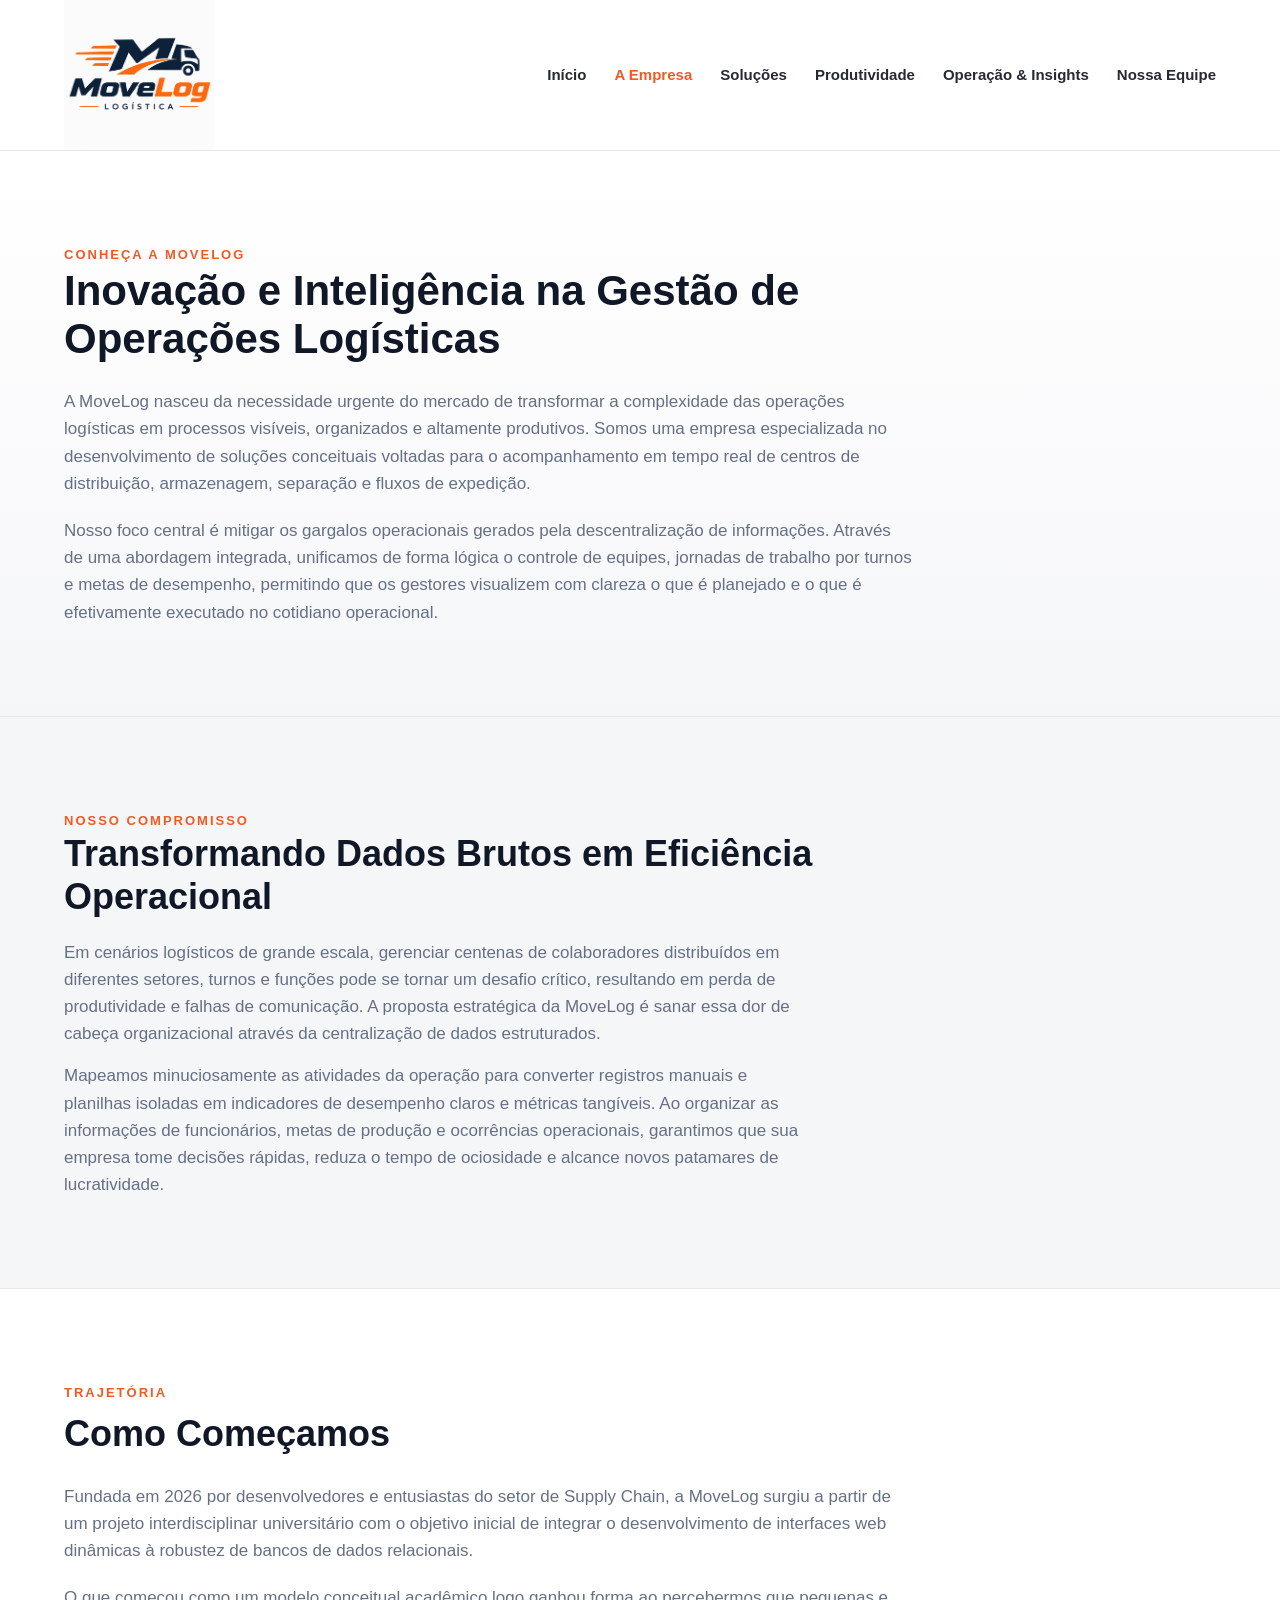
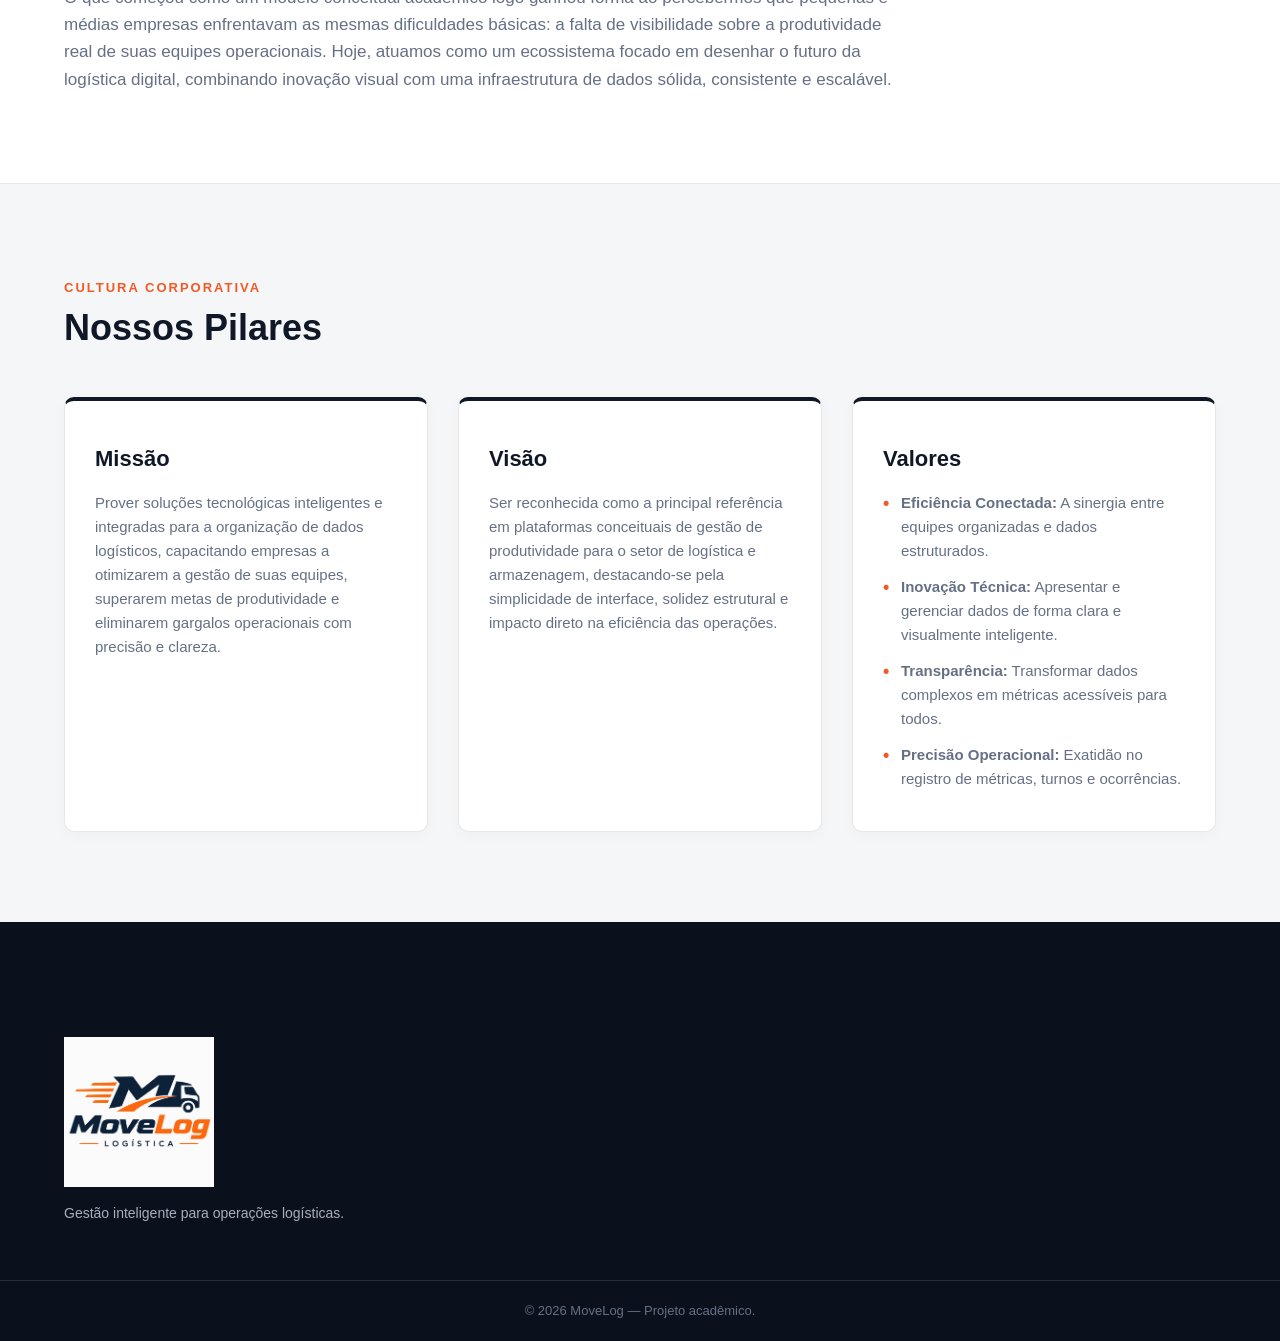
==== empresa.html @ 3d4a3a18 "Adicionei as páginas Soluções e empresa e alterei o css delas" ====
<!DOCTYPE html>
<html lang="pt-BR">

<head>
    <meta charset="UTF-8">
    <meta name="viewport" content="width=device-width, initial-scale=1.0">

    <title>MoveLog | A Empresa</title>

    <link rel="stylesheet" href="css/style.css">
</head>

<body>

    <!-- CABEÇALHO -->
    <header class="cabecalho">
        <div class="container cabecalho-conteudo">

            <a href="index.html" class="logo">
                <img src="img/Logo.png" alt="Logo da MoveLog">
            </a>

            <nav class="menu">
                <ul>
                    <li><a href="index.html">Início</a></li>

                    <li>
                        <a href="empresa.html" class="pagina-atual">
                            A Empresa
                        </a>
                    </li>

                    <li><a href="solucoes.html">Soluções</a></li>

                    <li>
                        <a href="produtividade.html">
                            Produtividade
                        </a>
                    </li>

                    <li>
                        <a href="insights.html">
                            Operação &amp; Insights
                        </a>
                    </li>

                    <li>
                        <a href="equipe.html">
                            Nossa Equipe
                        </a>
                    </li>
                </ul>
            </nav>

        </div>
    </header>


    <!-- CONTEÚDO PRINCIPAL -->
    <main>

        <!-- APRESENTAÇÃO / QUEM SOMOS -->
        <section class="apresentacao">
            <div class="container">

                <span class="texto-destaque">
                    CONHEÇA A MOVELOG
                </span>

                <h1>Inovação e Inteligência na Gestão de Operações Logísticas</h1>

                <p>
                    A MoveLog nasceu da necessidade urgente do mercado de transformar a complexidade das 
                    operações logísticas em processos visíveis, organizados e altamente produtivos. Somos uma 
                    empresa especializada no desenvolvimento de soluções conceituais voltadas para o acompanhamento 
                    em tempo real de centros de distribuição, armazenagem, separação e fluxos de expedição.
                </p>

                <p>
                    Nosso foco central é mitigar os gargalos operacionais gerados pela descentralização de informações. 
                    Através de uma abordagem integrada, unificamos de forma lógica o controle de equipes, jornadas de 
                    trabalho por turnos e metas de desempenho, permitindo que os gestores visualizem com clareza o que é 
                    planejado e o que é efetivamente executado no cotidiano operacional.
                </p>

            </div>
        </section>


        <!-- OBJETIVO E PROPOSTA DE VALOR -->
        <section class="areas">
            <div class="container">

                <div class="titulo-secao">

                    <span class="texto-destaque">
                        NOSSO COMPROMISSO
                    </span>

                    <h2>
                        Transformando Dados Brutos em Eficiência Operacional
                    </h2>

                    <p>
                        Em cenários logísticos de grande escala, gerenciar centenas de colaboradores distribuídos em 
                        diferentes setores, turnos e funções pode se tornar um desafio crítico, resultando em perda de 
                        produtividade e falhas de comunicação. A proposta estratégica da MoveLog é sanar essa dor de cabeça 
                        organizacional através da centralização de dados estruturados.
                    </p>

                    <p>
                        Mapeamos minuciosamente as atividades da operação para converter registros manuais e planilhas 
                        isoladas em indicadores de desempenho claros e métricas tangíveis. Ao organizar as informações de 
                        funcionários, metas de produção e ocorrências operacionais, garantimos que sua empresa tome decisões 
                        rápidas, reduza o tempo de ociosidade e alcance novos patamares de lucratividade.
                    </p>

                </div>

            </div>
        </section>


        <!-- HISTÓRIA DA EMPRESA (NOVA SEÇÃO) -->
        <section class="historia">
            <div class="container">

                <span class="texto-destaque">
                    TRAJETÓRIA
                </span>

                <h2>Como Começamos</h2>

                <p>
                    Fundada em 2026 por desenvolvedores e entusiastas do setor de Supply Chain, a MoveLog surgiu a partir 
                    de um projeto interdisciplinar universitário com o objetivo inicial de integrar o desenvolvimento de 
                    interfaces web dinâmicas à robustez de bancos de dados relacionais. 
                </p>

                <p>
                    O que começou como um modelo conceitual acadêmico logo ganhou forma ao percebermos que pequenas e médias 
                    empresas enfrentavam as mesmas dificuldades básicas: a falta de visibilidade sobre a produtividade real 
                    de suas equipes operacionais. Hoje, atuamos como um ecossistema focado em desenhar o futuro da logística 
                    digital, combinando inovação visual com uma infraestrutura de dados sólida, consistente e escalável.
                </p>

            </div>
        </section>


        <!-- DIRETRIZES ESTRATÉGICAS (NOVA SEÇÃO PARA USO DE CSS GRID) -->
        <section class="diretrizes">
            <div class="container">

                <span class="texto-destaque">
                    CULTURA CORPORATIVA
                </span>

                <h2>Nossos Pilares</h2>

                <div class="diretrizes-grid">
                    
                    <div class="card-diretriz">
                        <h3>Missão</h3>
                        <p>
                            Prover soluções tecnológicas inteligentes e integradas para a organização de dados logísticos, 
                            capacitando empresas a otimizarem a gestão de suas equipes, superarem metas de produtividade e 
                            eliminarem gargalos operacionais com precisão e clareza.
                        </p>
                    </div>

                    <div class="card-diretriz">
                        <h3>Visão</h3>
                        <p>
                            Ser reconhecida como a principal referência em plataformas conceituais de gestão de produtividade 
                            para o setor de logística e armazenagem, destacando-se pela simplicidade de interface, solidez 
                            estrutural e impacto direto na eficiência das operações.
                        </p>
                    </div>

                    <div class="card-diretriz">
                        <h3>Valores</h3>
                        <ul>
                            <li><strong>Eficiência Conectada:</strong> A sinergia entre equipes organizadas e dados estruturados.</li>
                            <li><strong>Inovação Técnica:</strong> Apresentar e gerenciar dados de forma clara e visualmente inteligente.</li>
                            <li><strong>Transparência:</strong> Transformar dados complexos em métricas acessíveis para todos.</li>
                            <li><strong>Precisão Operacional:</strong> Exatidão no registro de métricas, turnos e ocorrências.</li>
                        </ul>
                    </div>

                </div>

            </div>
        </section>

    </main>


    <!-- RODAPÉ -->
    <footer class="rodape">

        <div class="container rodape-conteudo">

            <div class="rodape-marca">
                <a href="index.html">
                    <img src="img/Logo.png" alt="Logo da MoveLog">
                </a>

                <p>
                    Gestão inteligente para operações logísticas.
                </p>
            </div>

        </div>

        <div class="rodape-final">
            <div class="container">
                <p>
                    &copy; 2026 MoveLog — Projeto acadêmico.
                </p>
            </div>
        </div>

    </footer>

</body>
</html>
---- css/style.css ----
/* =====================================================
   MOVELOG - ESTILO PRINCIPAL
   ===================================================== */


/* =====================================================
   1. CONFIGURAÇÕES GERAIS
   ===================================================== */

* {
    margin: 0;
    padding: 0;
    box-sizing: border-box;
}

html {
    scroll-behavior: smooth;
}

body {
    font-family: Arial, Helvetica, sans-serif;
    color: #252A31;
    background-color: #FFFFFF;
    line-height: 1.6;
}

img {
    max-width: 100%;
    display: block;
}

a {
    text-decoration: none;
    color: inherit;
}

ul {
    list-style: none;
}


/* =====================================================
   2. CORES
   ===================================================== */

/*
   Azul-marinho: #101827
   Azul secundário: #1D3557
   Laranja: #F15A24
   Fundo claro: #F5F6F8
   Texto: #252A31
   Texto secundário: #667085
*/


/* =====================================================
   3. CONTAINER
   ===================================================== */

.container {
    width: 90%;
    max-width: 1200px;
    margin: 0 auto;
}


/* =====================================================
   4. CABEÇALHO
   ===================================================== */

.cabecalho {
    background-color: #FFFFFF;
    border-bottom: 1px solid #E5E7EB;

    position: sticky;
    top: 0;
    z-index: 1000;
}

.cabecalho-conteudo {
    min-height: 85px;

    display: flex;
    align-items: center;
    justify-content: space-between;
}


/* LOGO */

.logo {
    display: flex;
    align-items: center;
}

.logo img {
    width: 150px;
    height: auto;
}


/* MENU */

.menu ul {
    display: flex;
    align-items: center;
    gap: 28px;
}

.menu a {
    display: block;

    font-size: 15px;
    font-weight: 600;
    color: #252A31;

    padding: 8px 0;

    transition: color 0.3s ease;
}

.menu a:hover {
    color: #F15A24;
}

.menu .pagina-atual {
    color: #F15A24;
}


/* =====================================================
   5. HERO DA PÁGINA INICIAL
   ===================================================== */

.hero {
    background-color: #F5F6F8;
    padding: 80px 0;
}

.hero-conteudo {
    display: grid;
    grid-template-columns: 1fr 1fr;

    gap: 60px;

    align-items: center;
}

.hero-texto {
    max-width: 600px;
}

.texto-destaque {
    color: #F15A24;

    font-size: 13px;
    font-weight: bold;

    letter-spacing: 2px;

    margin-bottom: 15px;
}

.hero h1 {
    color: #101827;

    font-size: 52px;
    line-height: 1.1;

    margin-bottom: 25px;
}

.hero .descricao {
    color: #667085;

    font-size: 18px;

    max-width: 550px;

    margin-bottom: 30px;
}


/* =====================================================
   6. IMAGEM DO HERO
   ===================================================== */

.hero-imagem {
    width: 100%;
    overflow: hidden;
    border-radius: 15px;
}

.hero-imagem figure {
    width: 100%;
    margin: 0;
}

.hero-imagem img {
    width: 100%;
    height: 400px;

    object-fit: cover;

    border-radius: 15px;

    box-shadow: 0 10px 30px rgba(16, 24, 39, 0.15);

    transition:
        transform 0.3s ease,
        opacity 0.3s ease;
}

.hero-imagem:hover img {
    transform: scale(1.03);
    opacity: 0.92;
}


/* =====================================================
   7. BOTÕES
   ===================================================== */

.botao {
    display: inline-block;

    background-color: #F15A24;
    color: #FFFFFF;

    padding: 14px 25px;

    border-radius: 6px;

    font-weight: bold;

    transition:
        background-color 0.3s ease,
        transform 0.3s ease;
}

.botao:hover {
    background-color: #D94C1B;
    transform: translateY(-2px);
}


/* =====================================================
   8. TÍTULOS DAS SEÇÕES
   ===================================================== */

.titulo-secao {
    max-width: 750px;
}

.titulo-secao h2 {
    color: #101827;

    font-size: 36px;
    line-height: 1.2;

    margin-bottom: 20px;
}

.titulo-secao p:not(.texto-destaque) {
    color: #667085;

    font-size: 17px;
}

.centralizado {
    text-align: center;
    margin: 0 auto 50px;
}


/* =====================================================
   9. APRESENTAÇÃO
   ===================================================== */

.apresentacao {
    padding: 90px 0;
    background: linear-gradient(180deg, #FFFFFF 0%, #F5F6F8 100%);
}

.apresentacao h1 {
    color: #101827;
    font-size: 42px;
    line-height: 1.15;
    margin-bottom: 25px;
    max-width: 900px;
}

.apresentacao p {
    color: #667085;
    font-size: 17px;
    max-width: 850px;
    margin-bottom: 20px;
}

.apresentacao p:last-child {
    margin-bottom: 0;
}


/* =====================================================
   10. ÁREAS (OBJETIVO)
   ===================================================== */

.areas {
    background-color: #F5F6F8;
    padding: 90px 0;
    border-top: 1px solid #E5E7EB;
    border-bottom: 1px solid #E5E7EB;
}

.areas .titulo-secao p {
    margin-top: 15px;
    max-width: 850px;
}


/* =====================================================
   11. HISTÓRIA (NOVA SEÇÃO)
   ===================================================== */

.historia {
    padding: 90px 0;
    background-color: #FFFFFF;
}

.historia h2 {
    color: #101827;
    font-size: 36px;
    margin-bottom: 20px;
}

.historia p {
    color: #667085;
    font-size: 17px;
    max-width: 850px;
    margin-bottom: 20px;
}

.historia p:last-child {
    margin-bottom: 0;
}


/* =====================================================
   12. DIRETRIZES ESTRATÉGICAS (NOVA SEÇÃO COM GRID)
   ===================================================== */

.diretrizes {
    padding: 90px 0;
    background-color: #F5F6F8;
    border-top: 1px solid #E5E7EB;
}

.diretrizes h2 {
    color: #101827;
    font-size: 36px;
    margin-bottom: 40px;
}

/* Configuração do Grid (3 colunas iguais) */
.diretrizes-grid {
    display: grid;
    grid-template-columns: repeat(3, 1fr);
    gap: 30px;
}

/* Estilização dos Cards */
.card-diretriz {
    background-color: #FFFFFF;
    padding: 40px 30px;
    border: 1px solid #E5E7EB;
    border-top: 4px solid #101827; /* Detalhe azul-marinho no topo */
    border-radius: 10px;
    box-shadow: 0 4px 15px rgba(16, 24, 39, 0.03);
    transition: transform 0.3s ease, box-shadow 0.3s ease, border-color 0.3s ease;
}

.card-diretriz h3 {
    color: #101827;
    font-size: 22px;
    margin-bottom: 15px;
}

.card-diretriz p {
    color: #667085;
    font-size: 15px;
    margin-bottom: 0;
}

/* Lista de Valores */
.card-diretriz ul {
    list-style: none;
    padding: 0;
    margin: 0;
}

.card-diretriz ul li {
    color: #667085;
    font-size: 15px;
    margin-bottom: 12px;
    position: relative;
    padding-left: 18px;
}

/* Marcador customizado cor de laranja */
.card-diretriz ul li::before {
    content: "•";
    color: #F15A24;
    font-weight: bold;
    font-size: 18px;
    position: absolute;
    left: 0;
    top: -2px;
}

.card-diretriz ul li:last-child {
    margin-bottom: 0;
}

/* Efeito Hover nos Cards */
.card-diretriz:hover {
    transform: translateY(-8px);
    box-shadow: 0 12px 30px rgba(16, 24, 39, 0.08);
    border-top-color: #F15A24; /* O detalhe do topo muda para Laranja */
}


/* =====================================================
   13. CARDS DA PÁGINA INICIAL
   ===================================================== */

.cards {
    display: grid;
    grid-template-columns: repeat(3, 1fr);
    gap: 25px;
    margin-top: 40px;
}

.card {
    background-color: #FFFFFF;
    padding: 35px;
    border: 1px solid #E5E7EB;
    border-radius: 10px;
    transition: border-color 0.3s ease, transform 0.3s ease, box-shadow 0.3s ease;
}

.card:hover {
    border-color: #F15A24;
    transform: translateY(-5px);
    box-shadow: 0 10px 20px rgba(16, 24, 39, 0.05);
}

.card-numero {
    color: #F15A24;
    font-size: 14px;
    font-weight: bold;
    margin-bottom: 20px;
}

.card h3 {
    color: #101827;
    font-size: 22px;
    margin-bottom: 15px;
}

.card p {
    color: #667085;
    margin-bottom: 20px;
}

.card a {
    color: #F15A24;
    font-weight: bold;
    transition: color 0.3s ease;
}

.card a:hover {
    color: #101827;
}


/* =====================================================
   14. FLUXO DA PÁGINA INICIAL
   ===================================================== */

.fluxo {
    padding: 90px 0;
}

.fluxo-conteudo {
    display: grid;
    grid-template-columns: 0.8fr 1.2fr;
    gap: 70px;
    align-items: center;
}

.fluxo-texto h2 {
    color: #101827;
    font-size: 36px;
    line-height: 1.2;
    margin-bottom: 20px;
}

.fluxo-texto p:not(.texto-destaque) {
    color: #667085;
}

/* ETAPAS */

.fluxo-etapas {
    display: flex;
    align-items: center;
    gap: 15px;
}

.etapa {
    flex: 1;
    padding: 25px;
    background-color: #F5F6F8;
    border-radius: 10px;
}

.etapa span {
    color: #F15A24;
    font-size: 13px;
    font-weight: bold;
}

.etapa h3 {
    color: #101827;
    margin: 8px 0;
}

.etapa p {
    color: #667085;
    font-size: 14px;
}

.seta {
    color: #F15A24;
    font-size: 25px;
    font-weight: bold;
}


/* =====================================================
   15. TÍTULO DAS PÁGINAS INTERNAS
   ===================================================== */

.titulo-pagina {
    background-color: #F5F6F8;
    padding: 80px 0;
}

.titulo-pagina h1 {
    color: #101827;
    font-size: 48px;
    line-height: 1.15;
    margin-bottom: 20px;
}

.titulo-pagina p:not(.texto-destaque) {
    color: #667085;
    font-size: 18px;
    max-width: 650px;
}


/* =====================================================
   16. PRODUTIVIDADE - INTRODUÇÃO
   ===================================================== */

.produtividade-intro {
    padding: 80px 0 50px;
}


/* =====================================================
   17. PRODUTIVIDADE - FLUXO
   ===================================================== */

.produtividade-fluxo {
    padding: 40px 0 90px;
}

.fluxo-produtividade {
    display: flex;
    align-items: stretch;
    gap: 18px;
}

.bloco-produtividade {
    flex: 1;
    background-color: #F5F6F8;
    border: 1px solid #E5E7EB;
    border-radius: 10px;
    padding: 30px;
}

.numero-bloco {
    color: #F15A24;
    font-size: 13px;
    font-weight: bold;
    letter-spacing: 1px;
}

.bloco-produtividade h2 {
    color: #101827;
    font-size: 28px;
    margin: 10px 0 12px;
}

.bloco-produtividade > p {
    color: #667085;
    font-size: 15px;
    margin-bottom: 25px;
}

/* EXEMPLO DO DADO */

.exemplo-dado {
    background-color: #FFFFFF;
    border-left: 4px solid #F15A24;
    border-radius: 6px;
    padding: 15px 18px;
}

.exemplo-dado span {
    display: block;
    color: #667085;
    font-size: 13px;
    margin-bottom: 3px;
}

.exemplo-dado strong {
    display: inline-block;
    color: #101827;
    font-size: 30px;
    line-height: 1.1;
}

.exemplo-dado small {
    color: #667085;
    font-size: 12px;
}


/* =====================================================
   18. RODAPÉ (FOOTER)
   ===================================================== */

.rodape {
    background-color: #101827;
    color: #FFFFFF;
    padding: 60px 0 0 0;
    margin-top: auto;
}

.rodape-conteudo {
    display: flex;
    justify-content: space-between;
    align-items: center;
    padding-bottom: 40px;
}

.rodape-marca p {
    color: #667085;
    margin-top: 15px;
    font-size: 14px;
}

.rodape-final {
    border-top: 1px solid #1D3557;
    padding: 20px 0;
    text-align: center;
}

.rodape-final p {
    color: #667085;
    font-size: 13px;
    margin: 0;
}


/* =====================================================
   19. COMPLEMENTO DE RESPONSIVIDADE GLOBAL
   ===================================================== */

/* Ajustes gerais para telas médias (Tablets até 992px) */
@media (max-width: 992px) {
    .hero-conteudo {
        grid-template-columns: 1fr;
        gap: 40px;
        text-align: center;
    }

    .hero-texto {
        margin: 0 auto;
    }

    .cards {
        grid-template-columns: repeat(2, 1fr);
    }

    .fluxo-conteudo {
        grid-template-columns: 1fr;
        gap: 40px;
    }
}

/* Ajustes gerais para telas pequenas (Celulares até 768px) */
@media (max-width: 768px) {
    .cabecalho-conteudo {
        flex-direction: column;
        padding: 15px 0;
        gap: 15px;
    }

    .menu ul {
        gap: 15px;
        flex-wrap: wrap;
        justify-content: center;
    }

    .hero h1 {
        font-size: 36px;
    }

    .cards {
        grid-template-columns: 1fr;
    }

    .fluxo-etapas {
        flex-direction: column;
        gap: 20px;
    }

    .seta {
        transform: rotate(90deg); /* Faz a seta apontar para baixo no mobile */
        margin: 5px 0;
    }

    .fluxo-produtividade {
        flex-direction: column;
        gap: 20px;
    }

    .rodape-conteudo {
        flex-direction: column;
        text-align: center;
        gap: 20px;
    }
}

/* =====================================================
   20. OPERAÇÃO & INSIGHTS - INSIGHTS
   ===================================================== */

.insights {
    padding: 90px 0;
}

.cards-insights {
    display: grid;

    grid-template-columns: repeat(3, 1fr);

    gap: 30px;
}

.insight-card {
    padding: 30px 0;

    border-top: 1px solid #D9DEE7;
}

.insight-destaque {
    color: #F15A24;

    font-size: 12px;
    font-weight: bold;

    letter-spacing: 1.5px;
}

.insight-card h3 {
    color: #101827;

    font-size: 21px;

    line-height: 1.3;

    margin: 12px 0;
}

.insight-card p {
    color: #667085;

    font-size: 15px;
}


/* =====================================================
   21. OPERAÇÃO & INSIGHTS - VOCÊ SABIA
   ===================================================== */

.voce-sabia {
    background-color: #F5F6F8;

    padding: 70px 0;
}

.voce-sabia-conteudo {
    display: grid;

    grid-template-columns: 0.9fr 1.1fr;

    gap: 70px;

    align-items: center;
}

.voce-sabia h2 {
    color: #101827;

    font-size: 32px;

    line-height: 1.2;
}

.voce-sabia-texto p {
    color: #667085;

    font-size: 16px;

    margin-bottom: 15px;
}

.voce-sabia-texto p:last-child {
    margin-bottom: 0;
}


/* =====================================================
   22. CHAMADA FINAL
   ===================================================== */

.chamada {
    background-color: #101827;

    padding: 60px 0;
}

.chamada-conteudo {
    display: flex;

    align-items: center;

    justify-content: space-between;

    gap: 40px;
}

.chamada h2 {
    color: #FFFFFF;

    font-size: 32px;

    max-width: 700px;

    line-height: 1.2;
}

.botao-secundario {
    white-space: nowrap;
}


/* =====================================================
   23. RODAPÉ
   ===================================================== */

.rodape {
    background-color: #0B111C;

    color: #FFFFFF;
}

.rodape-conteudo {
    padding: 55px 0;

    display: grid;

    grid-template-columns: 1fr 1fr;

    gap: 60px;
}


/* MARCA */

.rodape-marca img {
    width: 150px;

    margin-bottom: 15px;
}

.rodape-marca p {
    color: #A7AFBD;

    max-width: 350px;
}


/* LINKS */

.rodape-links h3 {
    margin-bottom: 15px;
}

.rodape-links ul {
    display: grid;

    gap: 8px;
}

.rodape-links a {
    color: #A7AFBD;

    transition: color 0.3s ease;
}

.rodape-links a:hover {
    color: #F15A24;
}


/* =====================================================
   24. FINAL DO RODAPÉ
   ===================================================== */

.rodape-final {
    border-top: 1px solid #252D3A;

    text-align: center;

    padding: 20px;

    color: #7F8998;

    font-size: 13px;
}


/* =====================================================
   25. TABLETS
   ===================================================== */

@media (max-width: 1000px) {

    .menu ul {
        gap: 18px;
    }

    .menu a {
        font-size: 14px;
    }

    .hero-conteudo {
        gap: 40px;
    }

    .hero h1 {
        font-size: 44px;
    }

    .cards {
        grid-template-columns: repeat(2, 1fr);
    }

    .fluxo-conteudo {
        grid-template-columns: 1fr;
    }

    .cards-indicadores {
        grid-template-columns: repeat(2, 1fr);
    }

    .operacao-etapas {
        grid-template-columns: repeat(2, 1fr);

        gap: 35px;
    }

    .operacao-etapa {
        border-right: none;
    }

    .cards-ocorrencias {
        grid-template-columns: 1fr 1fr;
    }

    .cards-insights {
        grid-template-columns: 1fr 1fr;
    }

    .voce-sabia-conteudo {
        grid-template-columns: 1fr;

        gap: 35px;
    }
}


/* =====================================================
   26. TABLETS PEQUENOS
   ===================================================== */

@media (max-width: 800px) {

    .cabecalho-conteudo {
        min-height: auto;

        padding: 18px 0;

        flex-direction: column;

        gap: 15px;
    }

    .menu ul {
        flex-wrap: wrap;

        justify-content: center;

        gap: 10px 18px;
    }

    .hero {
        padding: 60px 0;
    }

    .hero-conteudo {
        grid-template-columns: 1fr;

        gap: 40px;
    }

    .hero-texto {
        max-width: 100%;
    }

    .hero h1 {
        font-size: 42px;
    }

    .hero-imagem img {
        height: 350px;
    }

    .cards {
        grid-template-columns: 1fr;
    }

    .fluxo-etapas {
        flex-direction: column;
    }

    .etapa {
        width: 100%;
    }

    .seta {
        transform: rotate(90deg);
    }

    .chamada-conteudo {
        flex-direction: column;

        align-items: flex-start;
    }

    .rodape-conteudo {
        grid-template-columns: 1fr;

        gap: 40px;
    }

    .fluxo-produtividade {
        flex-direction: column;
    }

    .bloco-produtividade {
        width: 100%;
    }

    .seta-produtividade {
        display: none;
    }

    .lista-indicadores {
        grid-template-columns: 1fr;
    }

    .operacao-etapas {
        grid-template-columns: 1fr;

        gap: 25px;

        margin-top: 35px;
    }

    .cards-ocorrencias {
        grid-template-columns: 1fr;
    }

    .cards-insights {
        grid-template-columns: 1fr;
    }
}


/* =====================================================
   27. CELULARES
   ===================================================== */

@media (max-width: 650px) {

    .container {
        width: 92%;
    }


    /* CABEÇALHO */

    .cabecalho-conteudo {
        padding: 15px 0;

        gap: 12px;
    }

    .logo img {
        width: 130px;
    }

    .menu ul {
        gap: 8px 14px;
    }

    .menu a {
        font-size: 12px;

        padding: 5px 0;
    }


    /* HERO */

    .hero {
        padding: 50px 0;
    }

    .hero h1 {
        font-size: 36px;

        line-height: 1.15;
    }

    .hero .descricao {
        font-size: 16px;
    }

    .texto-destaque {
        font-size: 11px;

        letter-spacing: 1.5px;
    }


    /* IMAGEM */

    .hero-imagem {
        border-radius: 15px;
    }

    .hero-imagem img {
        width: 100%;

        height: 280px;

        border-radius: 15px;

        object-fit: cover;
    }


    /* SEÇÕES */

    .apresentacao,
    .areas,
    .fluxo {
        padding: 65px 0;
    }

    .titulo-secao h2,
    .fluxo-texto h2 {
        font-size: 30px;
    }

    .titulo-secao p:not(.texto-destaque) {
        font-size: 16px;
    }


    /* PÁGINAS INTERNAS */

    .titulo-pagina {
        padding: 55px 0;
    }

    .titulo-pagina h1 {
        font-size: 34px;
    }

    .titulo-pagina p:not(.texto-destaque) {
        font-size: 16px;
    }


    /* PRODUTIVIDADE */

    .produtividade-intro {
        padding: 60px 0 30px;
    }

    .produtividade-fluxo {
        padding: 30px 0 65px;
    }

    .bloco-produtividade {
        padding: 25px;
    }

    .bloco-produtividade h2 {
        font-size: 25px;
    }

    .indicadores {
        padding: 65px 0;
    }

    .cards-indicadores {
        grid-template-columns: 1fr;
    }

    .indicador-card strong {
        font-size: 32px;
    }

    .tipos-indicadores {
        padding: 65px 0;
    }

    .lista-indicadores {
        margin-top: 35px;
    }


    /* INSIGHTS */

    .insights-intro {
        padding: 60px 0;
    }

    .operacao-etapa {
        padding-right: 0;
    }

    .ocorrencias,
    .insights {
        padding: 65px 0;
    }

    .cards-ocorrencias,
    .cards-insights {
        margin-top: 35px;
    }

    .voce-sabia {
        padding: 55px 0;
    }

    .voce-sabia h2 {
        font-size: 28px;
    }


    /* CHAMADA */

    .chamada {
        padding: 50px 0;
    }

    .chamada h2 {
        font-size: 28px;
    }

    .botao-secundario {
        white-space: normal;
    }


    /* RODAPÉ */

    .rodape-conteudo {
        padding: 45px 0;
    }
}


/* =====================================================
   28. CELULARES MUITO PEQUENOS
   ===================================================== */

@media (max-width: 400px) {

    .hero h1 {
        font-size: 31px;
    }

    .hero-imagem img {
        height: 230px;
    }

    .menu ul {
        gap: 7px 10px;
    }

    .menu a {
        font-size: 11px;
    }

    .titulo-secao h2,
    .fluxo-texto h2 {
        font-size: 27px;
    }

    .titulo-pagina h1 {
        font-size: 31px;
    }

    .chamada h2 {
        font-size: 25px;
    }

    .botao {
        width: 100%;

        text-align: center;
    }
}
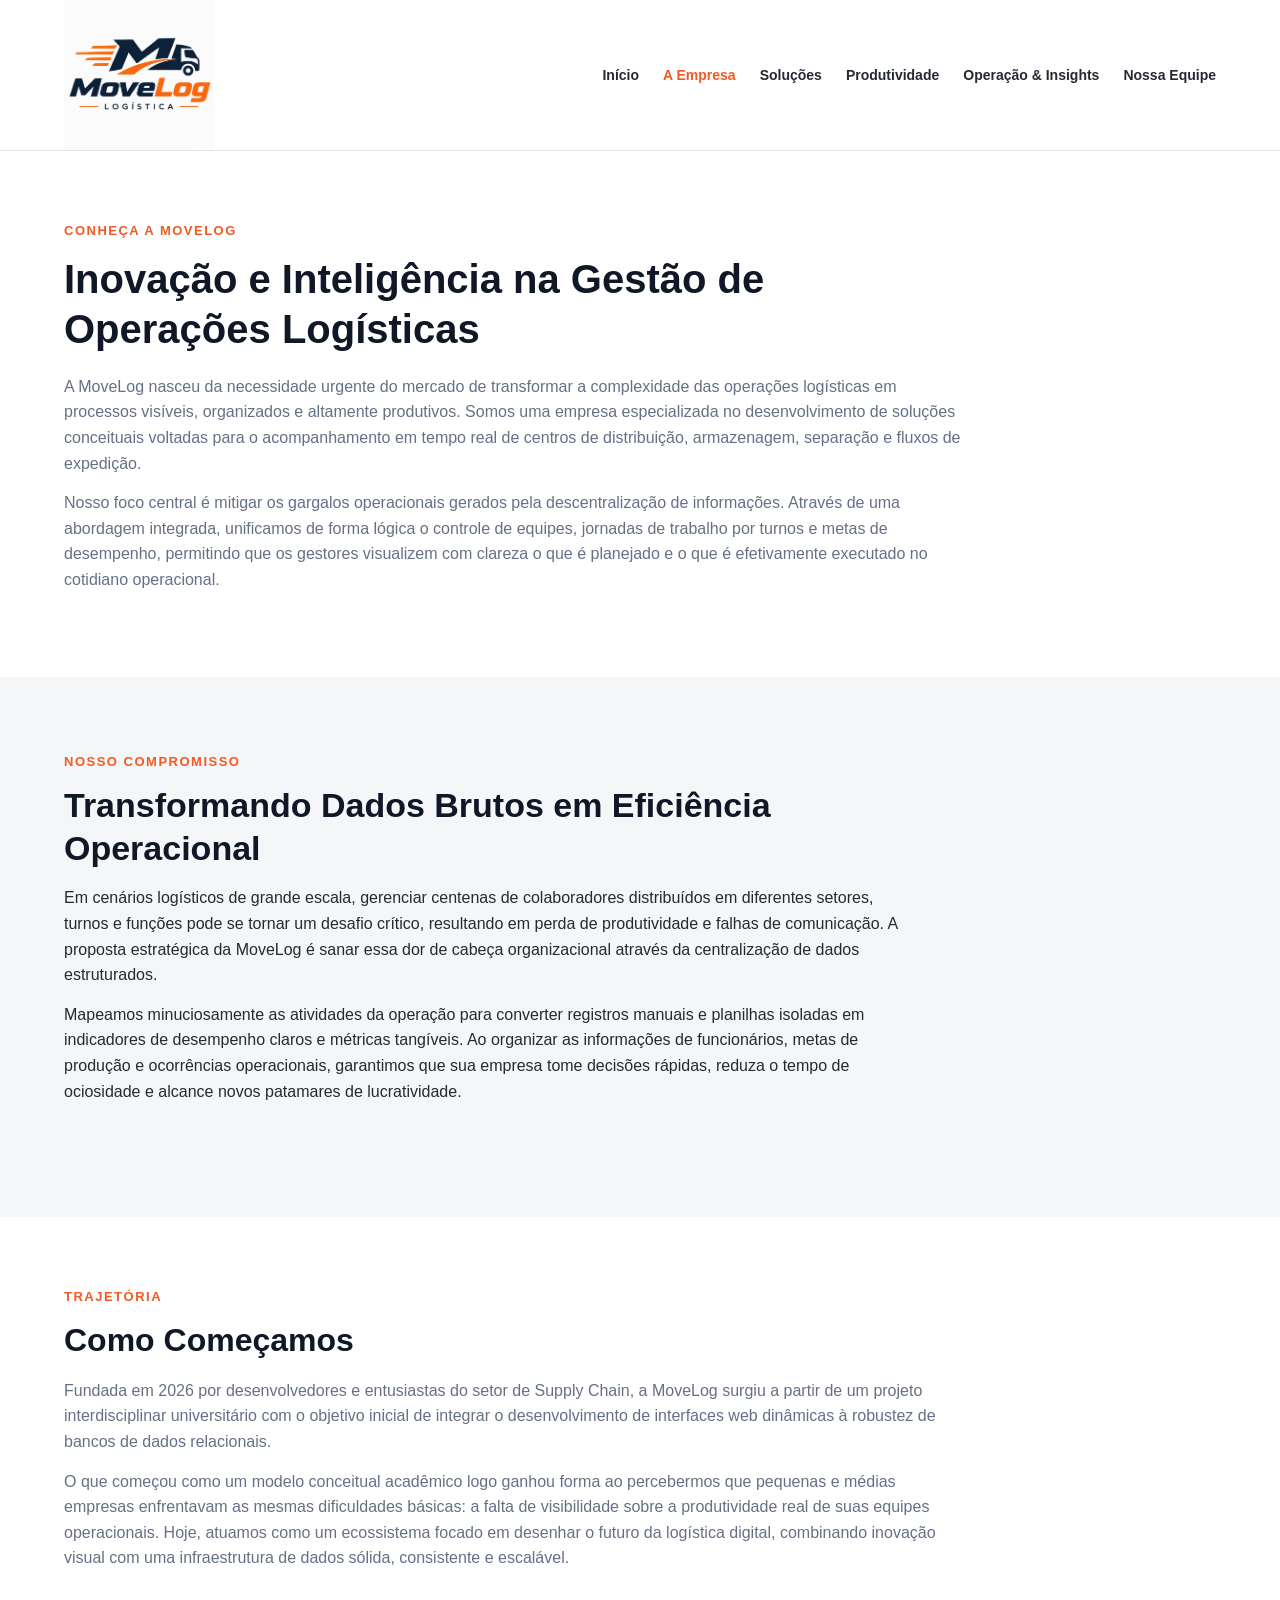
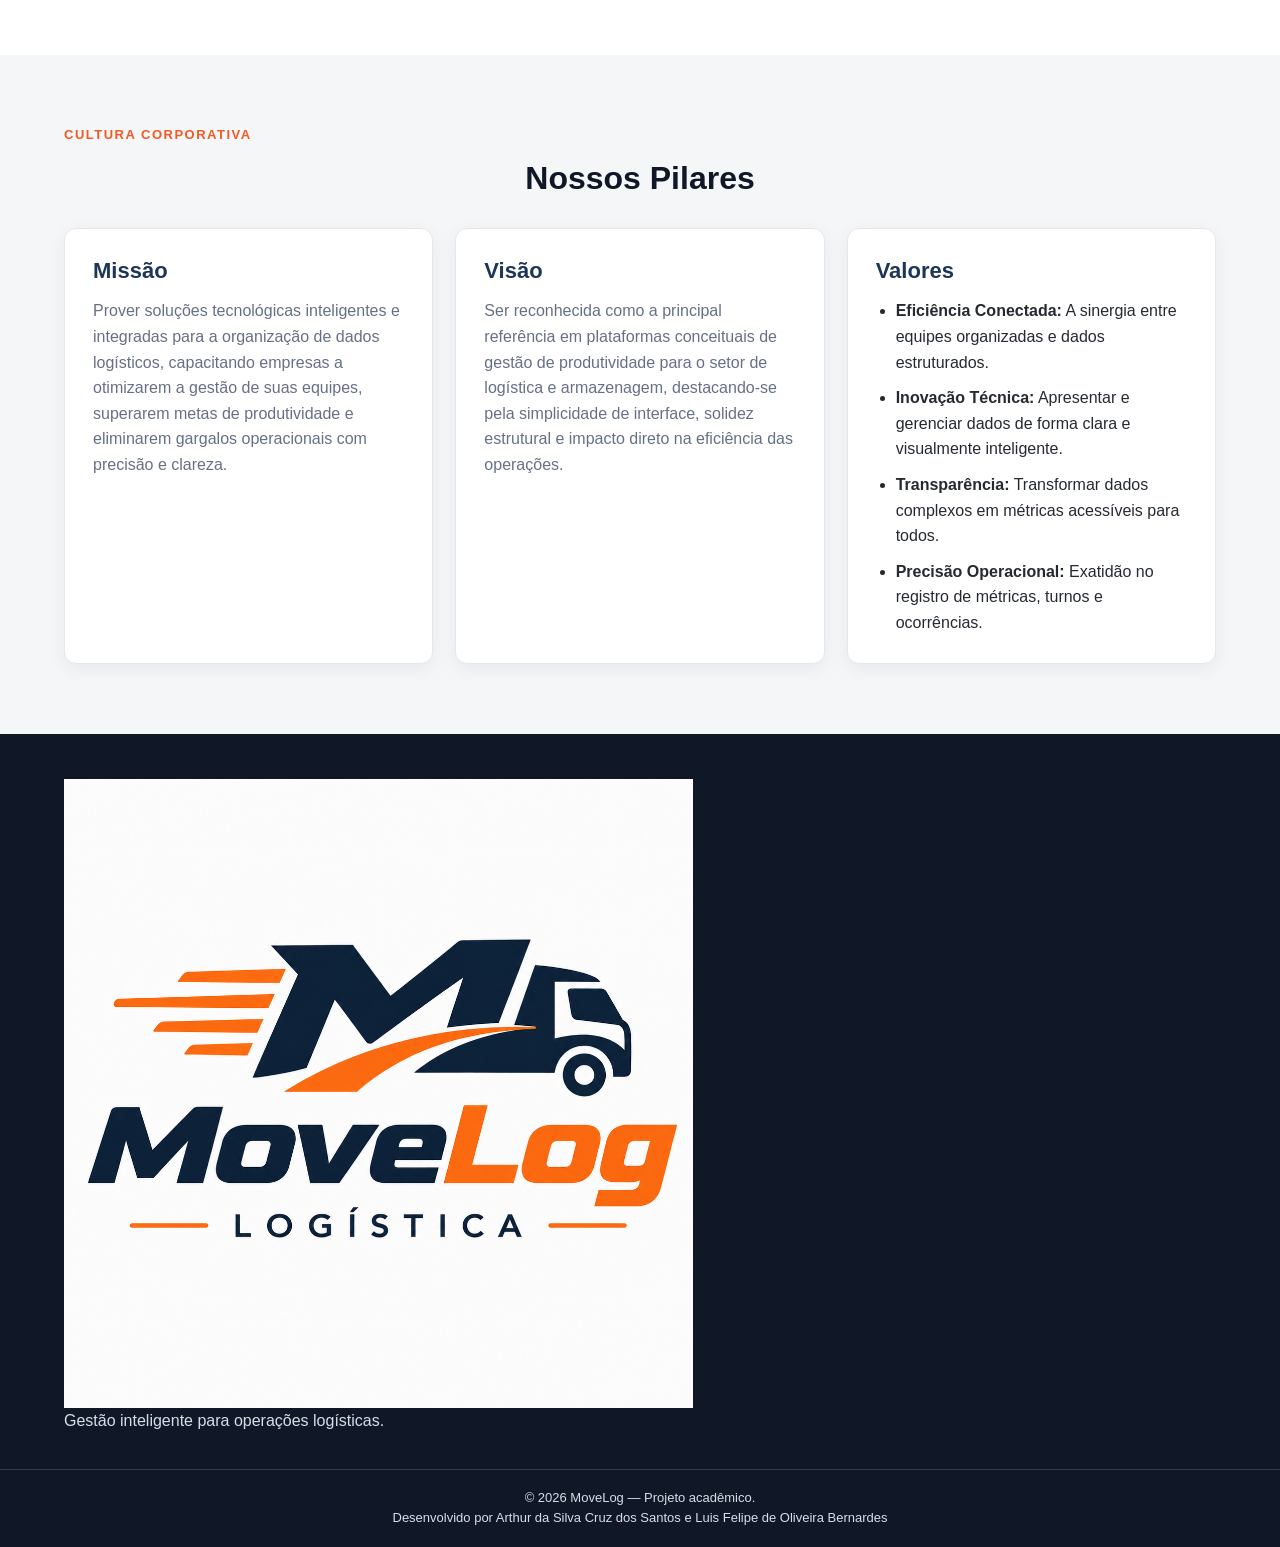
==== commit 65126689: "Feat: Imagem Luis adicionada e alteração de rodapé nas páginas" ====
--- a/empresa.html
+++ b/empresa.html
@@ -218,6 +218,9 @@
                 <p>
                     &copy; 2026 MoveLog — Projeto acadêmico.
                 </p>
+                <p>
+                    Desenvolvido por Arthur da Silva Cruz dos Santos e Luis Felipe de Oliveira Bernardes
+                </p>
             </div>
         </div>
 
--- a/css/style.css
+++ b/css/style.css
@@ -1,11 +1,23 @@
-/* =====================================================
-   MOVELOG - ESTILO PRINCIPAL
-   ===================================================== */
-
-
-/* =====================================================
-   1. CONFIGURAÇÕES GERAIS
-   ===================================================== */
+/* =========================================================
+   MOVELOG | FOLHA DE ESTILOS
+   Arquivo: css/style.css
+
+   Como encontrar as regras:
+   1. Configurações gerais e cores
+   2. Cabeçalho e menu
+   3. Elementos reutilizados (botões, títulos e cards)
+   4. Página inicial
+   5. Página A Empresa
+   6. Página Soluções
+   7. Página Produtividade
+   8. Página Operação & Insights
+   9. Página Nossa Equipe
+   10. Rodapé
+   11. Ajustes para celular e tablet
+   ========================================================= */
+
+
+/* 1. CONFIGURAÇÕES GERAIS -------------------------------- */
 
 * {
     margin: 0;
@@ -25,37 +37,38 @@
 }
 
 img {
+    display: block;
     max-width: 100%;
-    display: block;
 }
 
 a {
+    color: inherit;
     text-decoration: none;
-    color: inherit;
 }
 
 ul {
     list-style: none;
 }
 
-
-/* =====================================================
-   2. CORES
-   ===================================================== */
-
-/*
+p {
+    margin-bottom: 14px;
+}
+
+h1,
+h2,
+h3 {
+    color: #101827;
+    line-height: 1.25;
+}
+
+/* Cores usadas no projeto:
    Azul-marinho: #101827
-   Azul secundário: #1D3557
-   Laranja: #F15A24
-   Fundo claro: #F5F6F8
-   Texto: #252A31
-   Texto secundário: #667085
+   Azul:         #1D3557
+   Laranja:      #F15A24
+   Fundo claro:  #F5F6F8
+   Texto:        #252A31
+   Texto leve:   #667085
 */
-
-
-/* =====================================================
-   3. CONTAINER
-   ===================================================== */
 
 .container {
     width: 90%;
@@ -63,34 +76,33 @@
     margin: 0 auto;
 }
 
-
-/* =====================================================
-   4. CABEÇALHO
-   ===================================================== */
+section {
+    scroll-margin-top: 100px;
+}
+
+
+/* 2. CABEÇALHO E MENU ------------------------------------ */
 
 .cabecalho {
-    background-color: #FFFFFF;
-    border-bottom: 1px solid #E5E7EB;
-
     position: sticky;
     top: 0;
     z-index: 1000;
+    background-color: #FFFFFF;
+    border-bottom: 1px solid #E5E7EB;
 }
 
 .cabecalho-conteudo {
     min-height: 85px;
-
     display: flex;
     align-items: center;
     justify-content: space-between;
-}
-
-
-/* LOGO */
+    gap: 28px;
+}
 
 .logo {
     display: flex;
     align-items: center;
+    flex-shrink: 0;
 }
 
 .logo img {
@@ -98,1269 +110,999 @@
     height: auto;
 }
 
-
-/* MENU */
-
 .menu ul {
     display: flex;
     align-items: center;
-    gap: 28px;
+    justify-content: flex-end;
+    flex-wrap: wrap;
+    gap: 8px 24px;
 }
 
 .menu a {
     display: block;
-
-    font-size: 15px;
+    padding: 10px 0;
+    color: #252A31;
+    font-size: 14px;
     font-weight: 600;
-    color: #252A31;
-
-    padding: 8px 0;
-
-    transition: color 0.3s ease;
-}
-
-.menu a:hover {
-    color: #F15A24;
-}
-
+    transition: color 0.2s ease;
+}
+
+.menu a:hover,
+.menu a:focus-visible,
 .menu .pagina-atual {
     color: #F15A24;
 }
 
-
-/* =====================================================
-   5. HERO DA PÁGINA INICIAL
-   ===================================================== */
+.menu a:focus-visible,
+.botao:focus-visible,
+.rodape a:focus-visible {
+    outline: 2px solid #F15A24;
+    outline-offset: 4px;
+}
+
+
+/* 3. ELEMENTOS REUTILIZADOS ------------------------------ */
+
+.texto-destaque {
+    display: block;
+    margin-bottom: 12px;
+    color: #F15A24;
+    font-size: 13px;
+    font-weight: 700;
+    letter-spacing: 1.5px;
+    text-transform: uppercase;
+}
+
+.titulo-secao {
+    max-width: 850px;
+    margin-bottom: 35px;
+}
+
+.titulo-secao h1,
+.titulo-secao h2 {
+    margin-bottom: 16px;
+    font-size: 34px;
+}
+
+.titulo-secao p:last-child {
+    margin-bottom: 0;
+}
+
+.titulo-secao.centralizado {
+    margin-right: auto;
+    margin-left: auto;
+    text-align: center;
+}
+
+.botao {
+    display: inline-block;
+    padding: 13px 24px;
+    border: 2px solid #F15A24;
+    border-radius: 6px;
+    background-color: #F15A24;
+    color: #FFFFFF;
+    font-size: 15px;
+    font-weight: 700;
+    transition: background-color 0.2s ease, transform 0.2s ease;
+}
+
+.botao:hover {
+    background-color: #D94716;
+    border-color: #D94716;
+    transform: translateY(-2px);
+}
+
+.botao-secundario {
+    background-color: transparent;
+    color: #FFFFFF;
+    border-color: #FFFFFF;
+}
+
+.botao-secundario:hover {
+    background-color: #FFFFFF;
+    color: #101827;
+    border-color: #FFFFFF;
+}
+
+/* Cards usados em mais de uma página */
+.cards {
+    display: grid;
+    grid-template-columns: repeat(3, minmax(0, 1fr));
+    gap: 24px;
+}
+
+.card {
+    padding: 28px;
+    border: 1px solid #E5E7EB;
+    border-radius: 12px;
+    background-color: #FFFFFF;
+    box-shadow: 0 5px 18px rgba(16, 24, 39, 0.06);
+    transition: transform 0.2s ease, box-shadow 0.2s ease;
+}
+
+.card:hover {
+    transform: translateY(-6px);
+    box-shadow: 0 12px 26px rgba(16, 24, 39, 0.11);
+}
+
+.card h2,
+.card h3 {
+    margin-bottom: 12px;
+}
+
+.card p:last-child {
+    margin-bottom: 0;
+}
+
+.card-numero {
+    display: flex;
+    align-items: center;
+    justify-content: center;
+    width: 44px;
+    height: 44px;
+    margin-bottom: 20px;
+    border-radius: 10px;
+    background-color: #FFF0E9;
+    color: #F15A24;
+    font-size: 18px;
+    font-weight: 700;
+}
+
+.card-icone {
+    margin-bottom: 18px;
+    font-size: 32px;
+}
+
+.card-destaque {
+    border-top: 4px solid #F15A24;
+}
+
+.card a {
+    display: inline-block;
+    margin-top: 10px;
+    color: #1D3557;
+    font-weight: 700;
+}
+
+.card a:hover {
+    color: #F15A24;
+}
+
+
+/* 4. PÁGINA INICIAL -------------------------------------- */
 
 .hero {
-    background-color: #F5F6F8;
-    padding: 80px 0;
+    padding: 78px 0;
+    background: linear-gradient(135deg, #F5F6F8 0%, #E9EFF6 100%);
 }
 
 .hero-conteudo {
     display: grid;
     grid-template-columns: 1fr 1fr;
-
-    gap: 60px;
-
     align-items: center;
+    gap: 55px;
 }
 
 .hero-texto {
     max-width: 600px;
 }
 
-.texto-destaque {
-    color: #F15A24;
-
-    font-size: 13px;
-    font-weight: bold;
-
-    letter-spacing: 2px;
-
-    margin-bottom: 15px;
-}
-
 .hero h1 {
+    margin-bottom: 22px;
     color: #101827;
-
-    font-size: 52px;
-    line-height: 1.1;
-
-    margin-bottom: 25px;
+    font-size: clamp(36px, 4vw, 52px);
+    line-height: 1.12;
 }
 
 .hero .descricao {
+    max-width: 550px;
+    margin-bottom: 28px;
     color: #667085;
-
     font-size: 18px;
-
-    max-width: 550px;
-
-    margin-bottom: 30px;
-}
-
-
-/* =====================================================
-   6. IMAGEM DO HERO
-   ===================================================== */
+}
 
 .hero-imagem {
-    width: 100%;
     overflow: hidden;
     border-radius: 15px;
 }
 
 .hero-imagem figure {
     width: 100%;
-    margin: 0;
 }
 
 .hero-imagem img {
     width: 100%;
     height: 400px;
-
     object-fit: cover;
-
     border-radius: 15px;
-
     box-shadow: 0 10px 30px rgba(16, 24, 39, 0.15);
-
-    transition:
-        transform 0.3s ease,
-        opacity 0.3s ease;
+    transition: transform 0.3s ease, opacity 0.3s ease;
 }
 
 .hero-imagem:hover img {
     transform: scale(1.03);
-    opacity: 0.92;
-}
-
-
-/* =====================================================
-   7. BOTÕES
-   ===================================================== */
-
-.botao {
-    display: inline-block;
-
-    background-color: #F15A24;
-    color: #FFFFFF;
-
-    padding: 14px 25px;
-
-    border-radius: 6px;
-
-    font-weight: bold;
-
-    transition:
-        background-color 0.3s ease,
-        transform 0.3s ease;
-}
-
-.botao:hover {
-    background-color: #D94C1B;
-    transform: translateY(-2px);
-}
-
-
-/* =====================================================
-   8. TÍTULOS DAS SEÇÕES
-   ===================================================== */
-
-.titulo-secao {
-    max-width: 750px;
-}
-
-.titulo-secao h2 {
-    color: #101827;
-
-    font-size: 36px;
-    line-height: 1.2;
-
-    margin-bottom: 20px;
-}
-
-.titulo-secao p:not(.texto-destaque) {
-    color: #667085;
-
-    font-size: 17px;
-}
-
-.centralizado {
-    text-align: center;
-    margin: 0 auto 50px;
-}
-
-
-/* =====================================================
-   9. APRESENTAÇÃO
-   ===================================================== */
+    opacity: 0.94;
+}
 
 .apresentacao {
-    padding: 90px 0;
-    background: linear-gradient(180deg, #FFFFFF 0%, #F5F6F8 100%);
+    padding: 70px 0;
+    background-color: #FFFFFF;
 }
 
 .apresentacao h1 {
-    color: #101827;
-    font-size: 42px;
-    line-height: 1.15;
-    margin-bottom: 25px;
-    max-width: 900px;
-}
-
-.apresentacao p {
-    color: #667085;
-    font-size: 17px;
     max-width: 850px;
     margin-bottom: 20px;
-}
-
-.apresentacao p:last-child {
-    margin-bottom: 0;
-}
-
-
-/* =====================================================
-   10. ÁREAS (OBJETIVO)
-   ===================================================== */
+    font-size: 40px;
+}
+
+.apresentacao h2 {
+    margin-bottom: 16px;
+    font-size: 32px;
+}
+
+.apresentacao p {
+    max-width: 900px;
+    color: #667085;
+}
 
 .areas {
+    padding: 75px 0;
     background-color: #F5F6F8;
-    padding: 90px 0;
-    border-top: 1px solid #E5E7EB;
-    border-bottom: 1px solid #E5E7EB;
-}
-
-.areas .titulo-secao p {
-    margin-top: 15px;
-    max-width: 850px;
-}
-
-
-/* =====================================================
-   11. HISTÓRIA (NOVA SEÇÃO)
-   ===================================================== */
+}
+
+.areas .titulo-secao {
+    margin-bottom: 38px;
+}
+
+.fluxo {
+    padding: 75px 0;
+    background-color: #101827;
+    color: #FFFFFF;
+}
+
+.fluxo-conteudo {
+    display: grid;
+    grid-template-columns: 0.85fr 1.15fr;
+    align-items: center;
+    gap: 50px;
+}
+
+.fluxo-texto h2,
+.fluxo-texto p {
+    color: #FFFFFF;
+}
+
+.fluxo-texto h2 {
+    margin-bottom: 18px;
+    font-size: 34px;
+}
+
+.fluxo-texto p:last-child {
+    margin-bottom: 0;
+}
+
+.fluxo-etapas {
+    display: flex;
+    align-items: stretch;
+    gap: 12px;
+}
+
+.etapa {
+    flex: 1;
+    padding: 22px 14px;
+    border: 1px solid rgba(255, 255, 255, 0.2);
+    border-radius: 10px;
+    background-color: #1D3557;
+    text-align: center;
+}
+
+.etapa h3,
+.etapa p {
+    color: #FFFFFF;
+}
+
+.etapa h3 {
+    margin-bottom: 8px;
+    font-size: 18px;
+}
+
+.etapa p {
+    margin-bottom: 0;
+    font-size: 14px;
+}
+
+.seta {
+    align-self: center;
+    color: #F15A24;
+    font-size: 25px;
+    font-weight: 700;
+}
+
+.chamada {
+    padding: 55px 0;
+    background: linear-gradient(120deg, #1D3557 0%, #101827 100%);
+    color: #FFFFFF;
+}
+
+.chamada-conteudo {
+    display: flex;
+    align-items: center;
+    justify-content: space-between;
+    gap: 30px;
+}
+
+.chamada h2,
+.chamada p {
+    color: #FFFFFF;
+}
+
+.chamada h2 {
+    margin-bottom: 12px;
+    font-size: 30px;
+}
+
+.chamada p:last-child {
+    margin-bottom: 0;
+}
+
+
+/* 5. PÁGINA A EMPRESA ------------------------------------ */
 
 .historia {
-    padding: 90px 0;
+    padding: 70px 0;
     background-color: #FFFFFF;
 }
 
 .historia h2 {
+    margin-bottom: 18px;
+    font-size: 32px;
+}
+
+.historia p {
+    max-width: 900px;
+    color: #667085;
+}
+
+.diretrizes {
+    padding: 70px 0;
+    background-color: #F5F6F8;
+}
+
+.diretrizes > .container > h2 {
+    margin-bottom: 30px;
+    font-size: 32px;
+    text-align: center;
+}
+
+.diretrizes-grid {
+    display: grid;
+    grid-template-columns: repeat(3, minmax(0, 1fr));
+    align-items: stretch;
+    gap: 22px;
+}
+
+.card-diretriz {
+    padding: 28px;
+    border: 1px solid #E5E7EB;
+    border-radius: 12px;
+    background-color: #FFFFFF;
+    box-shadow: 0 5px 18px rgba(16, 24, 39, 0.06);
+}
+
+.card-diretriz h3 {
+    margin-bottom: 14px;
+    color: #1D3557;
+    font-size: 22px;
+}
+
+.card-diretriz p {
+    margin-bottom: 0;
+    color: #667085;
+}
+
+.card-diretriz ul {
+    padding-left: 20px;
+    list-style: disc;
+}
+
+.card-diretriz li {
+    margin-bottom: 10px;
+}
+
+.card-diretriz li:last-child {
+    margin-bottom: 0;
+}
+
+
+/* 6. PÁGINA SOLUÇÕES ------------------------------------- */
+
+.card-icone {
+    display: inline-flex;
+    align-items: center;
+    justify-content: center;
+    width: 58px;
+    height: 58px;
+    border-radius: 12px;
+    background-color: #FFF0E9;
+}
+
+.card-destaque {
+    background-color: #FFFFFF;
+}
+
+
+/* 7. PÁGINA PRODUTIVIDADE -------------------------------- */
+
+.titulo-pagina {
+    padding: 65px 0;
+    background: linear-gradient(120deg, #F5F6F8 0%, #E8EEF5 100%);
+}
+
+.titulo-pagina h1 {
+    margin-bottom: 15px;
+    font-size: 42px;
+}
+
+.titulo-pagina p:last-child {
+    max-width: 800px;
+    margin-bottom: 0;
+    color: #667085;
+}
+
+.produtividade-intro {
+    padding: 65px 0 35px;
+    background-color: #FFFFFF;
+}
+
+.produtividade-fluxo {
+    padding: 35px 0 70px;
+    background-color: #FFFFFF;
+}
+
+.fluxo-produtividade {
+    display: grid;
+    grid-template-columns: 1fr auto 1fr auto 1fr;
+    align-items: stretch;
+    gap: 16px;
+}
+
+.bloco-produtividade {
+    padding: 25px;
+    border: 1px solid #E5E7EB;
+    border-radius: 12px;
+    background-color: #FFFFFF;
+    box-shadow: 0 5px 18px rgba(16, 24, 39, 0.06);
+}
+
+.bloco-produtividade h2 {
+    margin-bottom: 14px;
+    font-size: 23px;
+}
+
+.bloco-produtividade p {
+    color: #667085;
+}
+
+.numero-bloco {
+    display: flex;
+    align-items: center;
+    justify-content: center;
+    width: 42px;
+    height: 42px;
+    margin-bottom: 16px;
+    border-radius: 50%;
+    background-color: #1D3557;
+    color: #FFFFFF;
+    font-weight: 700;
+}
+
+.exemplo-dado {
+    margin-top: 18px;
+    padding: 16px;
+    border-left: 4px solid #F15A24;
+    border-radius: 5px;
+    background-color: #F5F6F8;
     color: #101827;
-    font-size: 36px;
-    margin-bottom: 20px;
-}
-
-.historia p {
-    color: #667085;
-    font-size: 17px;
-    max-width: 850px;
-    margin-bottom: 20px;
-}
-
-.historia p:last-child {
-    margin-bottom: 0;
-}
-
-
-/* =====================================================
-   12. DIRETRIZES ESTRATÉGICAS (NOVA SEÇÃO COM GRID)
-   ===================================================== */
-
-.diretrizes {
-    padding: 90px 0;
+    font-weight: 700;
+}
+
+.seta-produtividade {
+    align-self: center;
+    color: #F15A24;
+    font-size: 28px;
+    font-weight: 700;
+}
+
+.indicadores {
+    padding: 70px 0;
     background-color: #F5F6F8;
-    border-top: 1px solid #E5E7EB;
-}
-
-.diretrizes h2 {
-    color: #101827;
-    font-size: 36px;
-    margin-bottom: 40px;
-}
-
-/* Configuração do Grid (3 colunas iguais) */
-.diretrizes-grid {
-    display: grid;
-    grid-template-columns: repeat(3, 1fr);
-    gap: 30px;
-}
-
-/* Estilização dos Cards */
-.card-diretriz {
-    background-color: #FFFFFF;
-    padding: 40px 30px;
+}
+
+.cards-indicadores {
+    display: grid;
+    grid-template-columns: repeat(4, minmax(0, 1fr));
+    gap: 20px;
+    margin-top: 32px;
+}
+
+.indicador-card {
+    padding: 25px 20px;
     border: 1px solid #E5E7EB;
-    border-top: 4px solid #101827; /* Detalhe azul-marinho no topo */
     border-radius: 10px;
-    box-shadow: 0 4px 15px rgba(16, 24, 39, 0.03);
-    transition: transform 0.3s ease, box-shadow 0.3s ease, border-color 0.3s ease;
-}
-
-.card-diretriz h3 {
-    color: #101827;
-    font-size: 22px;
-    margin-bottom: 15px;
-}
-
-.card-diretriz p {
+    background-color: #FFFFFF;
+    text-align: center;
+    box-shadow: 0 4px 14px rgba(16, 24, 39, 0.05);
+}
+
+.indicador-card h3 {
+    margin-bottom: 8px;
     color: #667085;
     font-size: 15px;
-    margin-bottom: 0;
-}
-
-/* Lista de Valores */
-.card-diretriz ul {
-    list-style: none;
-    padding: 0;
-    margin: 0;
-}
-
-.card-diretriz ul li {
-    color: #667085;
-    font-size: 15px;
+}
+
+.indicador-card strong {
+    display: block;
+    color: #1D3557;
+    font-size: 30px;
+}
+
+.tipos-indicadores {
+    display: grid;
+    grid-template-columns: 1fr 1fr;
+    gap: 24px;
+    margin-top: 35px;
+}
+
+.tipos-indicadores > div {
+    padding: 25px;
+    border-radius: 10px;
+    background-color: #FFFFFF;
+}
+
+.tipos-indicadores h3 {
     margin-bottom: 12px;
-    position: relative;
-    padding-left: 18px;
-}
-
-/* Marcador customizado cor de laranja */
-.card-diretriz ul li::before {
-    content: "•";
-    color: #F15A24;
-    font-weight: bold;
-    font-size: 18px;
-    position: absolute;
-    left: 0;
-    top: -2px;
-}
-
-.card-diretriz ul li:last-child {
-    margin-bottom: 0;
-}
-
-/* Efeito Hover nos Cards */
-.card-diretriz:hover {
-    transform: translateY(-8px);
-    box-shadow: 0 12px 30px rgba(16, 24, 39, 0.08);
-    border-top-color: #F15A24; /* O detalhe do topo muda para Laranja */
-}
-
-
-/* =====================================================
-   13. CARDS DA PÁGINA INICIAL
-   ===================================================== */
-
-.cards {
-    display: grid;
-    grid-template-columns: repeat(3, 1fr);
-    gap: 25px;
-    margin-top: 40px;
-}
-
-.card {
-    background-color: #FFFFFF;
-    padding: 35px;
+}
+
+.lista-indicadores {
+    padding-left: 22px;
+    list-style: disc;
+}
+
+.lista-indicadores li {
+    margin-bottom: 10px;
+}
+
+
+/* 8. PÁGINA OPERAÇÃO & INSIGHTS -------------------------- */
+
+.insights-intro {
+    padding: 65px 0;
+    background-color: #FFFFFF;
+}
+
+.operacao-etapas {
+    display: grid;
+    grid-template-columns: repeat(4, minmax(0, 1fr));
+    gap: 18px;
+    margin-top: 35px;
+}
+
+.operacao-etapa {
+    padding: 23px;
     border: 1px solid #E5E7EB;
     border-radius: 10px;
-    transition: border-color 0.3s ease, transform 0.3s ease, box-shadow 0.3s ease;
-}
-
-.card:hover {
-    border-color: #F15A24;
-    transform: translateY(-5px);
-    box-shadow: 0 10px 20px rgba(16, 24, 39, 0.05);
-}
-
-.card-numero {
-    color: #F15A24;
-    font-size: 14px;
-    font-weight: bold;
-    margin-bottom: 20px;
-}
-
-.card h3 {
-    color: #101827;
-    font-size: 22px;
-    margin-bottom: 15px;
-}
-
-.card p {
+    background-color: #FFFFFF;
+    box-shadow: 0 5px 16px rgba(16, 24, 39, 0.06);
+    transition: transform 0.2s ease;
+}
+
+.operacao-etapa:hover {
+    transform: translateY(-4px);
+}
+
+.operacao-etapa h3 {
+    margin-bottom: 12px;
+    color: #1D3557;
+}
+
+.operacao-etapa p {
+    margin-bottom: 0;
     color: #667085;
-    margin-bottom: 20px;
-}
-
-.card a {
-    color: #F15A24;
-    font-weight: bold;
-    transition: color 0.3s ease;
-}
-
-.card a:hover {
-    color: #101827;
-}
-
-
-/* =====================================================
-   14. FLUXO DA PÁGINA INICIAL
-   ===================================================== */
-
-.fluxo {
-    padding: 90px 0;
-}
-
-.fluxo-conteudo {
-    display: grid;
-    grid-template-columns: 0.8fr 1.2fr;
-    gap: 70px;
-    align-items: center;
-}
-
-.fluxo-texto h2 {
-    color: #101827;
-    font-size: 36px;
-    line-height: 1.2;
-    margin-bottom: 20px;
-}
-
-.fluxo-texto p:not(.texto-destaque) {
-    color: #667085;
-}
-
-/* ETAPAS */
-
-.fluxo-etapas {
-    display: flex;
-    align-items: center;
-    gap: 15px;
-}
-
-.etapa {
-    flex: 1;
+}
+
+.ocorrencias {
+    padding: 70px 0;
+    background-color: #F5F6F8;
+}
+
+.cards-ocorrencias {
+    display: grid;
+    grid-template-columns: repeat(3, minmax(0, 1fr));
+    gap: 22px;
+    margin-top: 30px;
+}
+
+.ocorrencia-card {
     padding: 25px;
-    background-color: #F5F6F8;
-    border-radius: 10px;
-}
-
-.etapa span {
-    color: #F15A24;
-    font-size: 13px;
-    font-weight: bold;
-}
-
-.etapa h3 {
-    color: #101827;
-    margin: 8px 0;
-}
-
-.etapa p {
-    color: #667085;
-    font-size: 14px;
-}
-
-.seta {
-    color: #F15A24;
-    font-size: 25px;
-    font-weight: bold;
-}
-
-
-/* =====================================================
-   15. TÍTULO DAS PÁGINAS INTERNAS
-   ===================================================== */
-
-.titulo-pagina {
-    background-color: #F5F6F8;
-    padding: 80px 0;
-}
-
-.titulo-pagina h1 {
-    color: #101827;
-    font-size: 48px;
-    line-height: 1.15;
-    margin-bottom: 20px;
-}
-
-.titulo-pagina p:not(.texto-destaque) {
-    color: #667085;
-    font-size: 18px;
-    max-width: 650px;
-}
-
-
-/* =====================================================
-   16. PRODUTIVIDADE - INTRODUÇÃO
-   ===================================================== */
-
-.produtividade-intro {
-    padding: 80px 0 50px;
-}
-
-
-/* =====================================================
-   17. PRODUTIVIDADE - FLUXO
-   ===================================================== */
-
-.produtividade-fluxo {
-    padding: 40px 0 90px;
-}
-
-.fluxo-produtividade {
-    display: flex;
-    align-items: stretch;
-    gap: 18px;
-}
-
-.bloco-produtividade {
-    flex: 1;
-    background-color: #F5F6F8;
     border: 1px solid #E5E7EB;
     border-radius: 10px;
-    padding: 30px;
-}
-
-.numero-bloco {
+    background-color: #FFFFFF;
+    box-shadow: 0 5px 16px rgba(16, 24, 39, 0.05);
+}
+
+.ocorrencia-card h3 {
+    margin-bottom: 12px;
+}
+
+.ocorrencia-card p {
+    margin-bottom: 0;
+    color: #667085;
+}
+
+.insights {
+    padding: 70px 0;
+    background-color: #FFFFFF;
+}
+
+.cards-insights {
+    display: grid;
+    grid-template-columns: repeat(3, minmax(0, 1fr));
+    gap: 22px;
+    margin-top: 30px;
+}
+
+.insight-card {
+    padding: 25px;
+    border: 1px solid #E5E7EB;
+    border-radius: 10px;
+    background-color: #FFFFFF;
+    box-shadow: 0 5px 16px rgba(16, 24, 39, 0.05);
+}
+
+.insight-card h3 {
+    margin-bottom: 12px;
+}
+
+.insight-card p {
+    margin-bottom: 0;
+    color: #667085;
+}
+
+.insight-destaque {
+    border-top: 4px solid #F15A24;
+}
+
+.voce-sabia {
+    padding: 55px 0;
+    background-color: #FFF0E9;
+}
+
+.voce-sabia-conteudo {
+    display: grid;
+    grid-template-columns: auto 1fr;
+    align-items: center;
+    gap: 25px;
+}
+
+.voce-sabia-texto h2 {
+    margin-bottom: 12px;
+}
+
+.voce-sabia-texto p:last-child {
+    margin-bottom: 0;
+}
+
+
+/* 9. PÁGINA NOSSA EQUIPE ------------------------------- */
+
+/* A página usa os cards gerais e acrescenta o formato das fotos. */
+
+.foto-integrante {
+    width: 150px;
+    height: 150px;
+    margin: 0 auto 22px;
+    border: 4px solid #F5F6F8;
+    border-radius: 50%;
+    object-fit: cover;
+    object-position: center;
+    background-color: #E5E7EB;
+}
+
+.card .foto-integrante + h2 {
+    font-size: 22px;
+    text-align: center;
+}
+
+.card .foto-integrante ~ .texto-destaque {
+    text-align: center;
+}
+
+.card h3 {
+    margin-top: 22px;
+    font-size: 17px;
+}
+
+.card ul {
+    padding-left: 20px;
+    list-style: disc;
+}
+
+.card li {
+    margin-bottom: 7px;
+}
+
+
+/* 10. RODAPÉ --------------------------------------------- */
+
+.rodape {
+    padding-top: 45px;
+    background-color: #101827;
+    color: #D8DEE8;
+}
+
+.rodape-conteudo {
+    display: grid;
+    grid-template-columns: 1.3fr 1fr;
+    gap: 40px;
+    padding-bottom: 35px;
+}
+
+.rodape-marca .logo {
+    margin-bottom: 18px;
+}
+
+.rodape-marca .logo img {
+    width: 140px;
+}
+
+.rodape-marca p {
+    max-width: 420px;
+    margin-bottom: 0;
+    color: #D8DEE8;
+}
+
+.rodape h3 {
+    margin-bottom: 15px;
+    color: #FFFFFF;
+    font-size: 17px;
+}
+
+.rodape p {
+    color: #D8DEE8;
+}
+
+.rodape-links ul {
+    display: grid;
+    grid-template-columns: repeat(2, minmax(0, 1fr));
+    gap: 8px 20px;
+}
+
+.rodape-links a {
+    color: #D8DEE8;
+    transition: color 0.2s ease;
+}
+
+.rodape-links a:hover {
     color: #F15A24;
+}
+
+.rodape-final {
+    padding: 18px 0;
+    border-top: 1px solid rgba(255, 255, 255, 0.14);
+    text-align: center;
+}
+
+.rodape-final p {
+    margin-bottom: 0;
     font-size: 13px;
-    font-weight: bold;
-    letter-spacing: 1px;
-}
-
-.bloco-produtividade h2 {
-    color: #101827;
-    font-size: 28px;
-    margin: 10px 0 12px;
-}
-
-.bloco-produtividade > p {
-    color: #667085;
-    font-size: 15px;
-    margin-bottom: 25px;
-}
-
-/* EXEMPLO DO DADO */
-
-.exemplo-dado {
-    background-color: #FFFFFF;
-    border-left: 4px solid #F15A24;
-    border-radius: 6px;
-    padding: 15px 18px;
-}
-
-.exemplo-dado span {
-    display: block;
-    color: #667085;
-    font-size: 13px;
-    margin-bottom: 3px;
-}
-
-.exemplo-dado strong {
-    display: inline-block;
-    color: #101827;
-    font-size: 30px;
-    line-height: 1.1;
-}
-
-.exemplo-dado small {
-    color: #667085;
-    font-size: 12px;
-}
-
-
-/* =====================================================
-   18. RODAPÉ (FOOTER)
-   ===================================================== */
-
-.rodape {
-    background-color: #101827;
-    color: #FFFFFF;
-    padding: 60px 0 0 0;
-    margin-top: auto;
-}
-
-.rodape-conteudo {
-    display: flex;
-    justify-content: space-between;
-    align-items: center;
-    padding-bottom: 40px;
-}
-
-.rodape-marca p {
-    color: #667085;
-    margin-top: 15px;
-    font-size: 14px;
-}
-
-.rodape-final {
-    border-top: 1px solid #1D3557;
-    padding: 20px 0;
-    text-align: center;
-}
-
-.rodape-final p {
-    color: #667085;
-    font-size: 13px;
-    margin: 0;
-}
-
-
-/* =====================================================
-   19. COMPLEMENTO DE RESPONSIVIDADE GLOBAL
-   ===================================================== */
-
-/* Ajustes gerais para telas médias (Tablets até 992px) */
-@media (max-width: 992px) {
+}
+
+
+/* 11. TABLETS -------------------------------------------- */
+
+@media (max-width: 1000px) {
+    .cabecalho-conteudo {
+        padding: 15px 0;
+        flex-direction: column;
+        gap: 10px;
+    }
+
+    .menu ul {
+        justify-content: center;
+        gap: 5px 18px;
+    }
+
     .hero-conteudo {
-        grid-template-columns: 1fr;
-        gap: 40px;
-        text-align: center;
-    }
-
-    .hero-texto {
-        margin: 0 auto;
-    }
-
-    .cards {
-        grid-template-columns: repeat(2, 1fr);
-    }
-
+        gap: 30px;
+    }
+
+    .hero-imagem img {
+        height: 340px;
+    }
+
+    .cards-indicadores {
+        grid-template-columns: repeat(2, minmax(0, 1fr));
+    }
+
+    .operacao-etapas {
+        grid-template-columns: repeat(2, minmax(0, 1fr));
+    }
+
+    .diretrizes-grid {
+        grid-template-columns: repeat(2, minmax(0, 1fr));
+    }
+
+    .card-diretriz:last-child {
+        grid-column: 1 / -1;
+    }
+}
+
+
+/* 12. CELULARES E TELAS ESTREITAS ------------------------ */
+
+@media (max-width: 768px) {
+    .container {
+        width: 92%;
+    }
+
+    .cabecalho-conteudo {
+        min-height: auto;
+        padding: 14px 0;
+    }
+
+    .logo img {
+        width: 130px;
+    }
+
+    .menu ul {
+        gap: 4px 14px;
+    }
+
+    .menu a {
+        padding: 5px 0;
+        font-size: 13px;
+    }
+
+    .hero,
+    .apresentacao,
+    .areas,
+    .fluxo,
+    .historia,
+    .diretrizes,
+    .indicadores,
+    .insights-intro,
+    .ocorrencias,
+    .insights {
+        padding-top: 50px;
+        padding-bottom: 50px;
+    }
+
+    .hero-conteudo,
     .fluxo-conteudo {
         grid-template-columns: 1fr;
-        gap: 40px;
-    }
-}
-
-/* Ajustes gerais para telas pequenas (Celulares até 768px) */
-@media (max-width: 768px) {
-    .cabecalho-conteudo {
-        flex-direction: column;
-        padding: 15px 0;
-        gap: 15px;
-    }
-
-    .menu ul {
-        gap: 15px;
-        flex-wrap: wrap;
-        justify-content: center;
     }
 
     .hero h1 {
-        font-size: 36px;
-    }
-
-    .cards {
+        font-size: 38px;
+    }
+
+    .hero .descricao {
+        font-size: 16px;
+    }
+
+    .hero-imagem img {
+        height: 300px;
+    }
+
+    .titulo-secao h1,
+    .titulo-secao h2,
+    .apresentacao h1,
+    .apresentacao h2,
+    .historia h2,
+    .diretrizes > .container > h2,
+    .fluxo-texto h2 {
+        font-size: 28px;
+    }
+
+    .cards,
+    .diretrizes-grid,
+    .cards-ocorrencias,
+    .cards-insights {
         grid-template-columns: 1fr;
+    }
+
+    .card-diretriz:last-child {
+        grid-column: auto;
     }
 
     .fluxo-etapas {
         flex-direction: column;
-        gap: 20px;
     }
 
     .seta {
-        transform: rotate(90deg); /* Faz a seta apontar para baixo no mobile */
-        margin: 5px 0;
+        transform: rotate(90deg);
+        text-align: center;
+    }
+
+    .chamada-conteudo {
+        align-items: flex-start;
+        flex-direction: column;
+    }
+
+    .chamada h2 {
+        font-size: 26px;
+    }
+
+    .titulo-pagina {
+        padding: 48px 0;
+    }
+
+    .titulo-pagina h1 {
+        font-size: 34px;
     }
 
     .fluxo-produtividade {
-        flex-direction: column;
-        gap: 20px;
-    }
-
-    .rodape-conteudo {
-        flex-direction: column;
+        grid-template-columns: 1fr;
+    }
+
+    .seta-produtividade {
+        transform: rotate(90deg);
         text-align: center;
-        gap: 20px;
-    }
-}
-
-/* =====================================================
-   20. OPERAÇÃO & INSIGHTS - INSIGHTS
-   ===================================================== */
-
-.insights {
-    padding: 90px 0;
-}
-
-.cards-insights {
-    display: grid;
-
-    grid-template-columns: repeat(3, 1fr);
-
-    gap: 30px;
-}
-
-.insight-card {
-    padding: 30px 0;
-
-    border-top: 1px solid #D9DEE7;
-}
-
-.insight-destaque {
-    color: #F15A24;
-
-    font-size: 12px;
-    font-weight: bold;
-
-    letter-spacing: 1.5px;
-}
-
-.insight-card h3 {
-    color: #101827;
-
-    font-size: 21px;
-
-    line-height: 1.3;
-
-    margin: 12px 0;
-}
-
-.insight-card p {
-    color: #667085;
-
-    font-size: 15px;
-}
-
-
-/* =====================================================
-   21. OPERAÇÃO & INSIGHTS - VOCÊ SABIA
-   ===================================================== */
-
-.voce-sabia {
-    background-color: #F5F6F8;
-
-    padding: 70px 0;
-}
-
-.voce-sabia-conteudo {
-    display: grid;
-
-    grid-template-columns: 0.9fr 1.1fr;
-
-    gap: 70px;
-
-    align-items: center;
-}
-
-.voce-sabia h2 {
-    color: #101827;
-
-    font-size: 32px;
-
-    line-height: 1.2;
-}
-
-.voce-sabia-texto p {
-    color: #667085;
-
-    font-size: 16px;
-
-    margin-bottom: 15px;
-}
-
-.voce-sabia-texto p:last-child {
-    margin-bottom: 0;
-}
-
-
-/* =====================================================
-   22. CHAMADA FINAL
-   ===================================================== */
-
-.chamada {
-    background-color: #101827;
-
-    padding: 60px 0;
-}
-
-.chamada-conteudo {
-    display: flex;
-
-    align-items: center;
-
-    justify-content: space-between;
-
-    gap: 40px;
-}
-
-.chamada h2 {
-    color: #FFFFFF;
-
-    font-size: 32px;
-
-    max-width: 700px;
-
-    line-height: 1.2;
-}
-
-.botao-secundario {
-    white-space: nowrap;
-}
-
-
-/* =====================================================
-   23. RODAPÉ
-   ===================================================== */
-
-.rodape {
-    background-color: #0B111C;
-
-    color: #FFFFFF;
-}
-
-.rodape-conteudo {
-    padding: 55px 0;
-
-    display: grid;
-
-    grid-template-columns: 1fr 1fr;
-
-    gap: 60px;
-}
-
-
-/* MARCA */
-
-.rodape-marca img {
-    width: 150px;
-
-    margin-bottom: 15px;
-}
-
-.rodape-marca p {
-    color: #A7AFBD;
-
-    max-width: 350px;
-}
-
-
-/* LINKS */
-
-.rodape-links h3 {
-    margin-bottom: 15px;
-}
-
-.rodape-links ul {
-    display: grid;
-
-    gap: 8px;
-}
-
-.rodape-links a {
-    color: #A7AFBD;
-
-    transition: color 0.3s ease;
-}
-
-.rodape-links a:hover {
-    color: #F15A24;
-}
-
-
-/* =====================================================
-   24. FINAL DO RODAPÉ
-   ===================================================== */
-
-.rodape-final {
-    border-top: 1px solid #252D3A;
-
-    text-align: center;
-
-    padding: 20px;
-
-    color: #7F8998;
-
-    font-size: 13px;
-}
-
-
-/* =====================================================
-   25. TABLETS
-   ===================================================== */
-
-@media (max-width: 1000px) {
-
-    .menu ul {
-        gap: 18px;
-    }
-
-    .menu a {
-        font-size: 14px;
-    }
-
-    .hero-conteudo {
-        gap: 40px;
-    }
-
-    .hero h1 {
-        font-size: 44px;
-    }
-
-    .cards {
-        grid-template-columns: repeat(2, 1fr);
-    }
-
-    .fluxo-conteudo {
+    }
+
+    .tipos-indicadores {
         grid-template-columns: 1fr;
-    }
-
-    .cards-indicadores {
-        grid-template-columns: repeat(2, 1fr);
-    }
-
-    .operacao-etapas {
-        grid-template-columns: repeat(2, 1fr);
-
-        gap: 35px;
-    }
-
-    .operacao-etapa {
-        border-right: none;
-    }
-
-    .cards-ocorrencias {
-        grid-template-columns: 1fr 1fr;
-    }
-
-    .cards-insights {
-        grid-template-columns: 1fr 1fr;
     }
 
     .voce-sabia-conteudo {
         grid-template-columns: 1fr;
-
-        gap: 35px;
-    }
-}
-
-
-/* =====================================================
-   26. TABLETS PEQUENOS
-   ===================================================== */
-
-@media (max-width: 800px) {
-
-    .cabecalho-conteudo {
-        min-height: auto;
-
-        padding: 18px 0;
-
-        flex-direction: column;
-
-        gap: 15px;
-    }
-
-    .menu ul {
-        flex-wrap: wrap;
-
-        justify-content: center;
-
-        gap: 10px 18px;
-    }
-
-    .hero {
-        padding: 60px 0;
-    }
-
-    .hero-conteudo {
-        grid-template-columns: 1fr;
-
-        gap: 40px;
-    }
-
-    .hero-texto {
-        max-width: 100%;
-    }
-
-    .hero h1 {
-        font-size: 42px;
-    }
-
-    .hero-imagem img {
-        height: 350px;
-    }
-
-    .cards {
-        grid-template-columns: 1fr;
-    }
-
-    .fluxo-etapas {
-        flex-direction: column;
-    }
-
-    .etapa {
-        width: 100%;
-    }
-
-    .seta {
-        transform: rotate(90deg);
-    }
-
-    .chamada-conteudo {
-        flex-direction: column;
-
-        align-items: flex-start;
+        gap: 10px;
     }
 
     .rodape-conteudo {
         grid-template-columns: 1fr;
-
-        gap: 40px;
-    }
-
-    .fluxo-produtividade {
-        flex-direction: column;
-    }
-
-    .bloco-produtividade {
-        width: 100%;
-    }
-
-    .seta-produtividade {
-        display: none;
-    }
-
-    .lista-indicadores {
+        gap: 28px;
+    }
+}
+
+
+/* CELULARES PEQUENOS ------------------------------------- */
+
+@media (max-width: 480px) {
+    .menu ul {
+        gap: 3px 10px;
+    }
+
+    .menu a {
+        font-size: 12px;
+    }
+
+    .hero h1 {
+        font-size: 32px;
+    }
+
+    .hero-imagem img {
+        height: 230px;
+    }
+
+    .cards-indicadores {
         grid-template-columns: 1fr;
     }
 
     .operacao-etapas {
         grid-template-columns: 1fr;
-
-        gap: 25px;
-
-        margin-top: 35px;
-    }
-
-    .cards-ocorrencias {
+    }
+
+    .card,
+    .card-diretriz,
+    .bloco-produtividade,
+    .operacao-etapa,
+    .ocorrencia-card,
+    .insight-card {
+        padding: 22px;
+    }
+
+    .rodape-links ul {
         grid-template-columns: 1fr;
     }
-
-    .cards-insights {
-        grid-template-columns: 1fr;
-    }
-}
-
-
-/* =====================================================
-   27. CELULARES
-   ===================================================== */
-
-@media (max-width: 650px) {
-
-    .container {
-        width: 92%;
-    }
-
-
-    /* CABEÇALHO */
-
-    .cabecalho-conteudo {
-        padding: 15px 0;
-
-        gap: 12px;
-    }
-
-    .logo img {
-        width: 130px;
-    }
-
-    .menu ul {
-        gap: 8px 14px;
-    }
-
-    .menu a {
-        font-size: 12px;
-
-        padding: 5px 0;
-    }
-
-
-    /* HERO */
-
-    .hero {
-        padding: 50px 0;
-    }
-
-    .hero h1 {
-        font-size: 36px;
-
-        line-height: 1.15;
-    }
-
-    .hero .descricao {
-        font-size: 16px;
-    }
-
-    .texto-destaque {
-        font-size: 11px;
-
-        letter-spacing: 1.5px;
-    }
-
-
-    /* IMAGEM */
-
-    .hero-imagem {
-        border-radius: 15px;
-    }
-
-    .hero-imagem img {
-        width: 100%;
-
-        height: 280px;
-
-        border-radius: 15px;
-
-        object-fit: cover;
-    }
-
-
-    /* SEÇÕES */
-
-    .apresentacao,
-    .areas,
-    .fluxo {
-        padding: 65px 0;
-    }
-
-    .titulo-secao h2,
-    .fluxo-texto h2 {
-        font-size: 30px;
-    }
-
-    .titulo-secao p:not(.texto-destaque) {
-        font-size: 16px;
-    }
-
-
-    /* PÁGINAS INTERNAS */
-
-    .titulo-pagina {
-        padding: 55px 0;
-    }
-
-    .titulo-pagina h1 {
-        font-size: 34px;
-    }
-
-    .titulo-pagina p:not(.texto-destaque) {
-        font-size: 16px;
-    }
-
-
-    /* PRODUTIVIDADE */
-
-    .produtividade-intro {
-        padding: 60px 0 30px;
-    }
-
-    .produtividade-fluxo {
-        padding: 30px 0 65px;
-    }
-
-    .bloco-produtividade {
-        padding: 25px;
-    }
-
-    .bloco-produtividade h2 {
-        font-size: 25px;
-    }
-
-    .indicadores {
-        padding: 65px 0;
-    }
-
-    .cards-indicadores {
-        grid-template-columns: 1fr;
-    }
-
-    .indicador-card strong {
-        font-size: 32px;
-    }
-
-    .tipos-indicadores {
-        padding: 65px 0;
-    }
-
-    .lista-indicadores {
-        margin-top: 35px;
-    }
-
-
-    /* INSIGHTS */
-
-    .insights-intro {
-        padding: 60px 0;
-    }
-
-    .operacao-etapa {
-        padding-right: 0;
-    }
-
-    .ocorrencias,
-    .insights {
-        padding: 65px 0;
-    }
-
-    .cards-ocorrencias,
-    .cards-insights {
-        margin-top: 35px;
-    }
-
-    .voce-sabia {
-        padding: 55px 0;
-    }
-
-    .voce-sabia h2 {
-        font-size: 28px;
-    }
-
-
-    /* CHAMADA */
-
-    .chamada {
-        padding: 50px 0;
-    }
-
-    .chamada h2 {
-        font-size: 28px;
-    }
-
-    .botao-secundario {
-        white-space: normal;
-    }
-
-
-    /* RODAPÉ */
-
-    .rodape-conteudo {
-        padding: 45px 0;
-    }
-}
-
-
-/* =====================================================
-   28. CELULARES MUITO PEQUENOS
-   ===================================================== */
-
-@media (max-width: 400px) {
-
-    .hero h1 {
-        font-size: 31px;
-    }
-
-    .hero-imagem img {
-        height: 230px;
-    }
-
-    .menu ul {
-        gap: 7px 10px;
-    }
-
-    .menu a {
-        font-size: 11px;
-    }
-
-    .titulo-secao h2,
-    .fluxo-texto h2 {
-        font-size: 27px;
-    }
-
-    .titulo-pagina h1 {
-        font-size: 31px;
-    }
-
-    .chamada h2 {
-        font-size: 25px;
-    }
-
-    .botao {
-        width: 100%;
-
-        text-align: center;
-    }
-}+}
